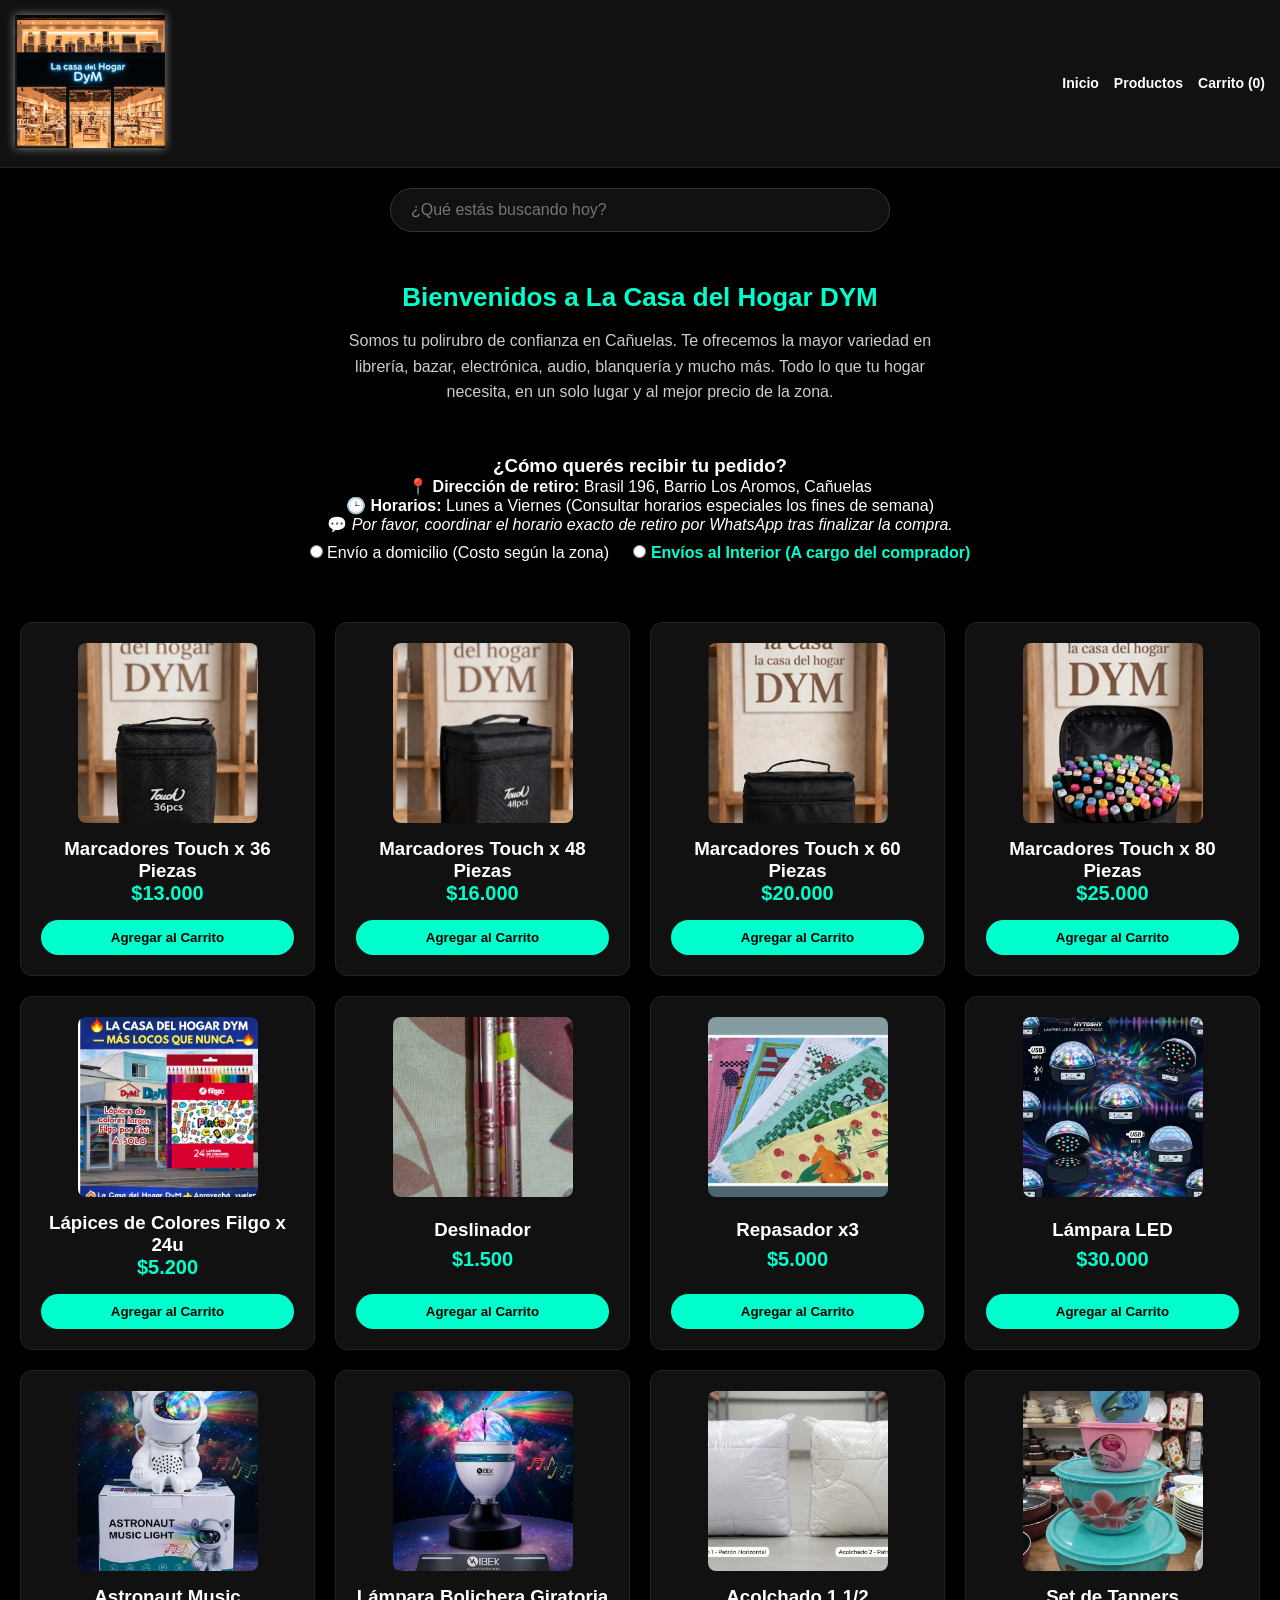
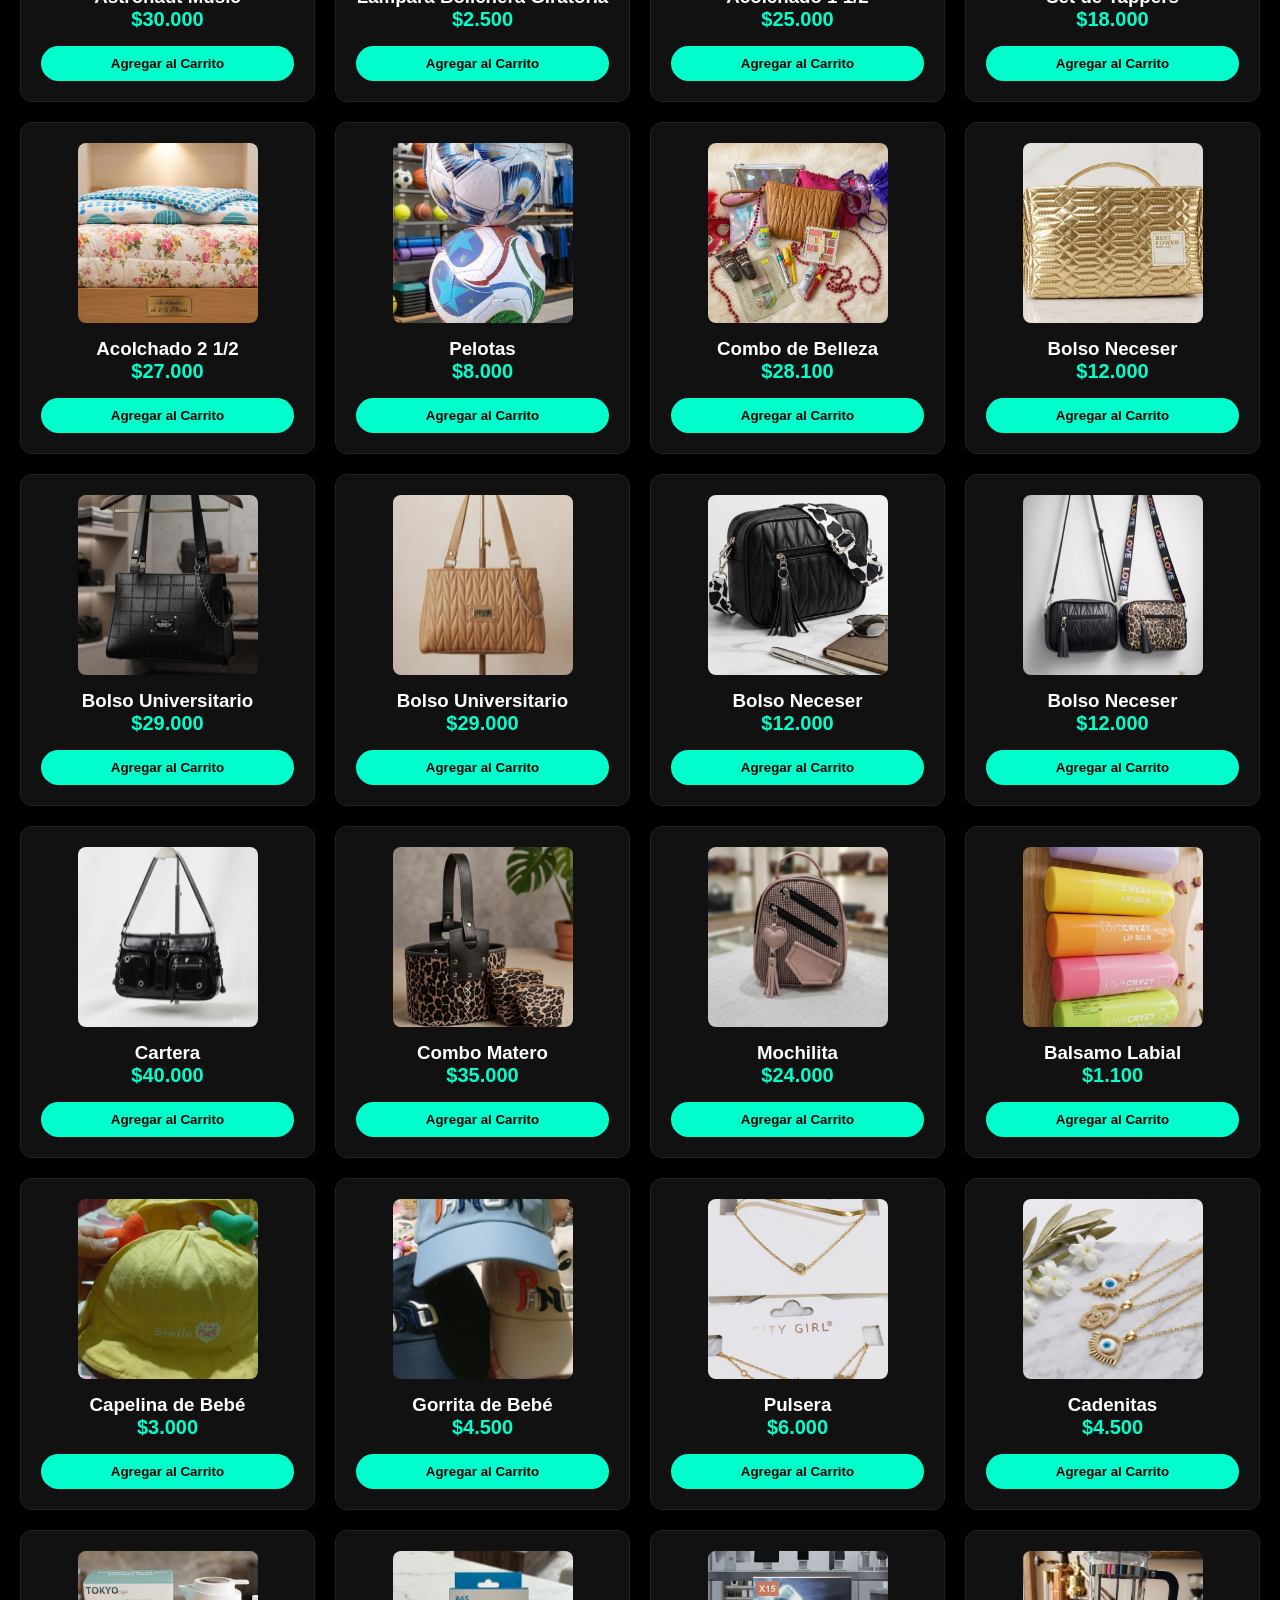
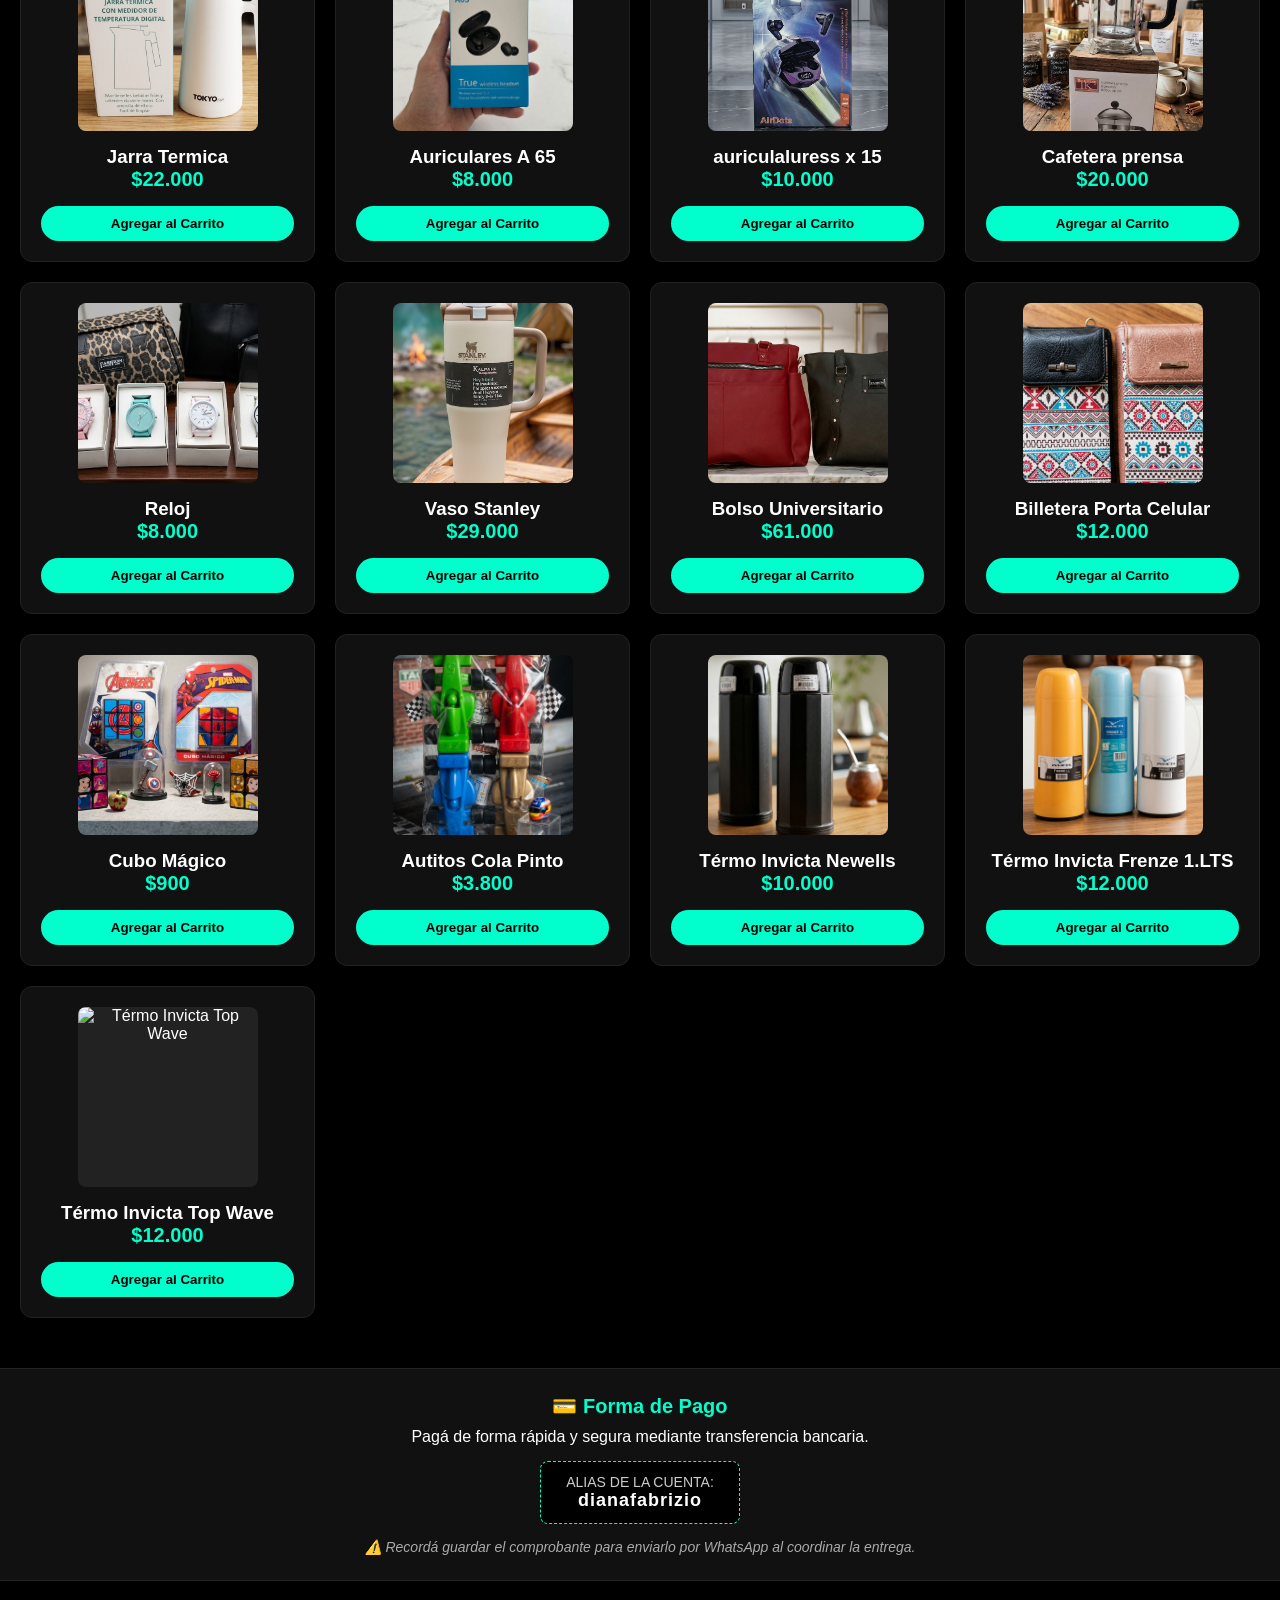
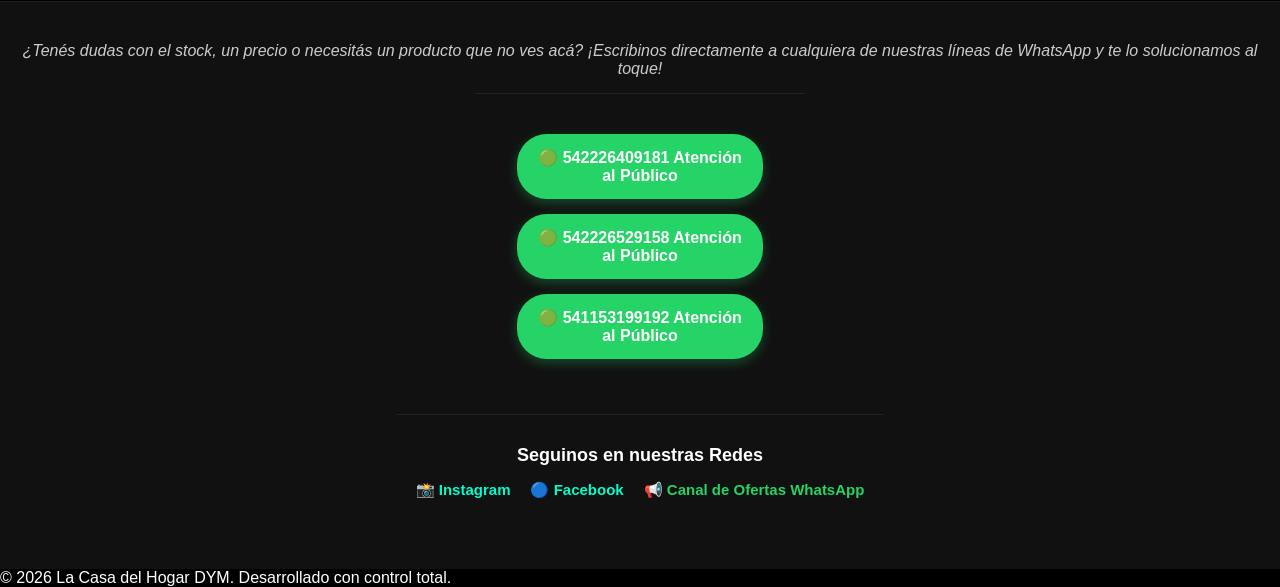
==== index .html @ 1628c21c "Add files via upload" ====
<!DOCTYPE html>
<html lang="es">
<head>
    <meta charset="UTF-8">
    <meta name="viewport" content="width=device-width, initial-scale=1.0">
    <title>La Casa del Hogar DYM - Tienda Oficial</title>
    <link rel="stylesheet" href="styles.css">
</head>
<body>

    <!-- Cabecera de la aplicación -->
    <header class="app-header">
        <div class="logo-container">
            <!-- Tu logo de neón con el nombre del archivo limpio -->
            <img src="logo.png" alt="Logo La Casa del Hogar DYM" class="logo-img">
        </div>
        <nav class="nav-links">
            <a href="#">Inicio</a>
            <a href="#">Productos</a>
            <a href="#" id="carrito-contador">Carrito (0)</a>
        </nav>
    </header>

    <!-- Cuerpo principal de la página -->
    <main class="app-main">
        
        <!-- Sección del Buscador -->
        <section class="search-section">
            <input type="text" placeholder="¿Qué estás buscando hoy?" id="search-input">
        </section>
<!-- SECCIÓN: BIENVENIDA Y DESCRIPCIÓN DEL POLIRUBRO -->
<section class="about-section" style="text-align: center; padding: 30px 20px; background-color: #000;">
    <h1 style="color: #00ffcc; font-size: 26px; margin-bottom: 15px; font-weight: bold;">
        Bienvenidos a La Casa del Hogar DYM
    </h1>
    <p style="color: #cccccc; font-size: 16px; max-width: 600px; margin: 0 auto; line-height: 1.6;">
        Somos tu polirubro de confianza en Cañuelas. Te ofrecemos la mayor variedad en librería, bazar, electrónica, audio, blanquería y mucho más. Todo lo que tu hogar necesita, en un solo lugar y al mejor precio de la zona.
    </p>
</section>

        <!-- Sección de Cómo querés recibir tu pedido (Actualizada para el futuro) -->
<section class="delivery-options" style="text-align: center; color: white; padding: 20px;">
    <h3>¿Cómo querés recibir tu pedido?</h3>
    
  <!-- SECCIÓN DE DATOS DE RETIRO CORREGIDA -->
<p>📍 <strong>Dirección de retiro:</strong> Brasil 196, Barrio Los Aromos, Cañuelas</p>
<p>🕒 <strong>Horarios:</strong> Lunes a Viernes (Consultar horarios especiales los fines de semana)</p>
<p>💬 <em>Por favor, coordinar el horario exacto de retiro por WhatsApp tras finalizar la compra.</em></p>

    
    <label style="margin: 10px; display: inline-block;">
        <input type="radio" name="entrega"> Envío a domicilio (Costo según la zona)
    </label>
    
    <!-- ⚡ EL BOTÓN DE ESCALA NACIONAL QUE PENSASTE HOY ⚡ -->
    <label style="margin: 10px; display: inline-block; color: #00ffcc; font-weight: bold;">
        <input type="radio" name="entrega"> Envíos al Interior (A cargo del comprador)
    </label>
</section>

        <!-- Grilla de Productos (El catálogo real) -->
        <section class="products-grid" id="products-container">
            
<!-- TARJETA 1: MARCADORES TOUCH X 36 -->
<div class="product-card">
     <img  src="img/Libreria/touch 36.png" alt="Marcadores Touch x 36" class="product-img">
     <h3>Marcadores Touch x 36 Piezas</h3>
     <p class="price">$13.000</p>
     <button class="add-to-cart-btn">Agregar al Carrito</button>
  </div>
</div>

<!-- TARJETA 2: MARCADORES TOUCH X 48 -->
<div class="product-card">
     <img src="img/Libreria/touch 48.png" alt="Marcadores Touch x 48" class="product-img">
     <h3>Marcadores Touch x 48 Piezas</h3>
     <p class="price">$16.000</p>
     <button class="add-to-cart-btn">Agregar al Carrito</button>
  </div>
</div>
<!-- TARJETA 3: MARCADORES TOUCH X 60 -->
<div class="product-card">
     <img src="img/Libreria/touch 60.png" alt="Marcadores Touch x 60" class="product-img">
     <h3>Marcadores Touch x 60 Piezas</h3>
     <p class="price">$20.000</p>
     <button class="add-to-cart-btn">Agregar al Carrito</button>
 </div>
</div>

<!-- TARJETA 4: MARCADORES TOUCH X 80 -->
<div class="product-card">
     <img src="img/Libreria/touch 80.png" alt="Marcadores Touch x 80" class="product-img">
     <h3>Marcadores Touch x 80 Piezas</h3>
     <p class="price">$25.000</p>
     <button class="add-to-cart-btn">Agregar al Carrito</button>
  </div>
</div>

<!-- TARJETA 5: LÁPICES FILGO X 24 -->
<div class="product-card">
      <img src="img/Libreria/filgo 24.png" alt="Lápices Filgo x 24" class="product-img">
      <h3>Lápices de Colores Filgo x 24u</h3>
      <p class="price">$5.200</p>
      <button class="add-to-cart-btn">Agregar al Carrito</button>
  </div>
</div>
<!-- TARJETA 6: DESLINIADOR -->
<div class="product-card">
    <img src="img/Cosmetologia/desliniador.png" alt="deslinador" class="product-img">
    <h3>Deslinador</h3>
    <p class="price">$1.500</p>
    <button class="add-to-cart-btn">Agregar al Carrito</button>
</div>
<!-- TARJETA 7: DESLINIADOR -->
 <div class="product-card">
    <img src="img/Blanqueria/repasador.png" alt="repasador x3" class="product-img">
    <h3>Repasador x3</h3>
    <p class="price">$5.000</p>
    <button class="add-to-cart-btn">Agregar al Carrito</button>
</div>
<!-- TARJETA 8: LAMPARA LED -->
<div class="product-card">
    <img src="img/Electronica/lampara led audioritmica.png" alt="Lámpara LED" class="product-img">
    <h3>Lámpara LED</h3>
    <p class="price">$30.000</p>
    <button class="add-to-cart-btn">Agregar al Carrito</button>
</div>
<!-- TARJETA 9: AUSTRONAUT MUSIC-->
 <div class="product-card">
    <img src="img/Electronica/Astronaut music.png" alt="Astronaut music" class="product-img">
     <h3>Astronaut Music</h3>
    <p class="price">$30.000</p>
    <button class="add-to-cart-btn">Agregar al Carrito</button>
</div>
<!-- TARJETA 10: LAMPARA BOLICHERA GIRATORIA-->
 <div class="product-card">
    <img src="img/Electronica/lampara bolichera giratoria.png" alt="Lámpara bolichera giratoria" class="product-img">
     <h3>Lámpara Bolichera Giratoria</h3>
    <p class="price">$2.500</p>
    <button class="add-to-cart-btn">Agregar al Carrito</button>
</div>
<!-- TARJETA 11: ACLCHADO 1 1/2-->
 <div class="product-card">
    <img src="img/Blanqueria/acolchado plaza y media.png" alt="Acolchado Plaza y Media" class="product-img">
     <h3>Acolchado 1 1/2</h3>
    <p class="price">$25.000</p>
    <button class="add-to-cart-btn">Agregar al Carrito</button>
</div>
<!-- TARJETA 12: SET DE TAPPERS-->
 <div class="product-card">
    <img src="img/Bazar/set de tappers.png" alt="Set de Tappers" class="product-img">
     <h3>Set de Tappers</h3>
    <p class="price">$18.000</p>
    <button class="add-to-cart-btn">Agregar al Carrito</button>
</div>
<!-- TARJETA 13: ACLCHADO 2 1/2-->
 <div class="product-card">
    <img src="img/Blanqueria/acolchado dos plaza y media.png" alt="Acolchado Dos Plaza y Media" class="product-img">
     <h3>Acolchado 2 1/2</h3>
    <p class="price">$27.000</p>
    <button class="add-to-cart-btn">Agregar al Carrito</button>
</div>
<!-- TARJETA 14: PELOTAS-->
 <div class="product-card">
    <img src="img/Deportes/pelotas.png" alt="Pelotas" class="product-img">
     <h3>Pelotas</h3>
    <p class="price">$8.000</p>
    <button class="add-to-cart-btn">Agregar al Carrito</button>
</div>
<!-- TARJETA 15: COMBO DE BELLEZA -->
<div class="product-card">
    <img src="img/Marroquineria/COMBO DE BELLEZA.png" alt="Combo de Belleza x11" class="product-img" title="Incluye: Un neceser a elección, una base, una paleta, un labial, un rímel, un delineador, un bálsamo, una mascarilla, un iluminador, un arqueador y una esponja">
    <h3>Combo de Belleza</h3>
    <p class="price">$28.100</p>
    <button class="add-to-cart-btn">Agregar al Carrito</button>
</div>

<!-- TARJETA 16: BOLSO NECESER-->
 <div class="product-card">
    <img src="img/Marroquineria/bolso neceser.png" alt="Bolso Neceser" class="product-img">
     <h3>Bolso Neceser</h3>
    <p class="price">$12.000</p>
    <button class="add-to-cart-btn">Agregar al Carrito</button>
</div>
<!-- TARJETA 17: BOLSO UNIVERSITARIO-->
 <div class="product-card">
    <img src="img/Marroquineria/bolso universitario.png" alt="Bolso Universitario" class="product-img">
     <h3>Bolso Universitario</h3>
    <p class="price">$29.000</p>
    <button class="add-to-cart-btn">Agregar al Carrito</button>
</div>
<!-- TARJETA 18: BOLSO UNIVERSITARIO-->
 <div class="product-card">
    <img src="img/Marroquineria/bolso universitario (2).png" alt="Bolso Universitario" class="product-img">
     <h3>Bolso Universitario</h3>
    <p class="price">$29.000</p>
    <button class="add-to-cart-btn">Agregar al Carrito</button>
</div>
<!-- TARJETA 19: BOLSO -->
 <div class="product-card">
    <img src="img/Marroquineria/bolso.png" alt="Bolso Neceser" class="product-img">
     <h3>Bolso Neceser</h3>
    <p class="price">$12.000</p>
    <button class="add-to-cart-btn">Agregar al Carrito</button>
</div>
<!-- TARJETA 20: BOLSO NECESER-->
 <div class="product-card">
    <img src="img/Marroquineria/bolsos neceser.png" alt="Bolso Neceser" class="product-img">
     <h3>Bolso Neceser</h3>
    <p class="price">$12.000</p>
    <button class="add-to-cart-btn">Agregar al Carrito</button>
</div>
<!-- TARJETA 21: CARTERA -->
 <div class="product-card">
    <img src="img/Marroquineria/cartera.png" alt="Cartera" class="product-img">
     <h3>Cartera</h3>
    <p class="price">$40.000</p>
    <button class="add-to-cart-btn">Agregar al Carrito</button>
</div>
<!-- TARJETA 22: COMBO MATERO -->
 <div class="product-card">
    <img src="img/Marroquineria/combo matero.png" alt="Combo Matero" class="product-img">
     <h3>Combo Matero</h3>
    <p class="price">$35.000</p>
    <button class="add-to-cart-btn">Agregar al Carrito</button>
</div>
<!-- TARJETA 23: mochilita-->
 <div class="product-card">
    <img src="img/Marroquineria/mochilitas.png" alt="Mochilita" class="product-img">
     <h3>Mochilita</h3>
    <p class="price">$24.000</p>
    <button class="add-to-cart-btn">Agregar al Carrito</button>
</div>
<!-- TARJETA 24: BALSAMO LABIAL-->
 <div class="product-card">
    <img src="img/Cosmetologia/balsamo labial.jpg" alt="Balsamo Labial" class="product-img">
     <h3>Balsamo Labial</h3>
    <p class="price">$1.100</p>
    <button class="add-to-cart-btn">Agregar al Carrito</button>
</div>
<!-- TARJETA 25: CAPELINA DE BEBE-->
 <div class="product-card">
    <img src="img/Gorros/capelina de bebe.png" alt="Capelina de Bebé" class="product-img">
     <h3>Capelina de Bebé</h3>
    <p class="price">$3.000</p>
    <button class="add-to-cart-btn">Agregar al Carrito</button>
</div>
<!-- TARJETA 26: GORRITA DE BEBE-->
 <div class="product-card">
    <img src="img/Gorros/gorrita de bebe.png" alt="Gorrita de Bebé" class="product-img">
     <h3>Gorrita de Bebé</h3>
    <p class="price">$4.500</p>
    <button class="add-to-cart-btn">Agregar al Carrito</button>
</div>
<!-- TARJETA 27: pulsera-->
 <div class="product-card">
    <img src="img/Billuteri/pulsera.png" alt="Pulsera" class="product-img">
     <h3>Pulsera</h3>
    <p class="price">$6.000</p>
    <button class="add-to-cart-btn">Agregar al Carrito</button>
</div>
<!-- TARJETA 28: CADENITAS-->
 <div class="product-card">
    <img src="img/Billuteri/cadenitas.png" alt="Cadenitas" class="product-img">
     <h3>Cadenitas</h3>
    <p class="price">$4.500</p>
    <button class="add-to-cart-btn">Agregar al Carrito</button>
</div>
<!-- TARJETA 29: JARRA TERMICA-->
 <div class="product-card">
    <img src="img/Eñectrodomestico/jarra termica.png" alt="Jarra termica" class="product-img">
     <h3>Jarra Termica</h3>
    <p class="price">$22.000</p>
    <button class="add-to-cart-btn">Agregar al Carrito</button>
</div>
<!-- TARJETA 30: AURICULARES A65-->
 <div class="product-card">
    <img src="img/Audio/auriculares A 65.png" alt="Auriculares A 65" class="product-img">
     <h3>Auriculares A 65</h3>
    <p class="price">$8.000</p>
    <button class="add-to-cart-btn">Agregar al Carrito</button>
</div>
 <!-- TARJETA 31: auriculares x 15-->
 <div class="product-card">
    <img src="img/Audio/auriculares x 15.png" alt="Auriculares x 15" class="product-img">
     <h3>auriculaluress x 15</h3>
    <p class="price">$10.000</p>
    <button class="add-to-cart-btn">Agregar al Carrito</button>
</div>
<!-- TARJETA 32: cafetera prensa-->
 <div class="product-card">
    <img src="img/Eñectrodomestico/cafetera prensa.png" alt="Cafetera prensa" class="product-img">
     <h3>Cafetera prensa</h3>
    <p class="price">$20.000</p>
    <button class="add-to-cart-btn">Agregar al Carrito</button>
</div>
<!-- TARJETA 33: reloj-->
 <div class="product-card">
    <img src="img/Billuteri/reloj.png" alt="Reloj" class="product-img">
     <h3>Reloj</h3>
    <p class="price">$8.000</p>
    <button class="add-to-cart-btn">Agregar al Carrito</button>
</div>
<!-- TARJETA 34: vaso stanley -->
 <div class="product-card">
    <img src="img/Bazar/vaso stanley.png" alt="Vaso Stanley" class="product-img">
     <h3>Vaso Stanley</h3>
    <p class="price">$29.000</p>
    <button class="add-to-cart-btn">Agregar al Carrito</button>
</div>
<!-- TARJETA 35: BOLSO UNIVERSITARIO -->
 <div class="product-card">
    <img src="img/Marroquineria/bolso.universitario.png" alt="Bolso Universitario" class="product-img">
     <h3>Bolso Universitario</h3>
    <p class="price">$61.000</p>
    <button class="add-to-cart-btn">Agregar al Carrito</button>
</div>
<!-- TARJETA 36: BILLETERA PORTA CELULAR -->
 <div class="product-card">
    <img src="img/Marroquineria/billetera porta celular.png" alt="Billetera Porta Celular" class="product-img">
     <h3>Billetera Porta Celular</h3>
    <p class="price">$12.000</p>
    <button class="add-to-cart-btn">Agregar al Carrito</button>
</div>
<!-- TARJETA 37 : CUBO MAGICO -->
 <div class="product-card">
    <img src="img/Juguetes/cubo magico.png" alt="Cubo Mágico" class="product-img">
     <h3>Cubo Mágico</h3>
    <p class="price">$900</p>
    <button class="add-to-cart-btn">Agregar al Carrito</button>
</div>
<!-- TARJETA 38 : AUTITOS COLA PINTO-->
 <div class="product-card">
    <img src="img/Juguetes/autitos cola pinto.png" alt="Autitos Cola Pinto" class="product-img">
     <h3>Autitos Cola Pinto</h3>
    <p class="price">$3.800</p>
    <button class="add-to-cart-btn">Agregar al Carrito</button>
</div>
<!-- TARJETA 39 : OFERTON TERMO INVICTA NEWELLS-->
 <div class="product-card">
    <img src="img/Bazar/ofertón termo Invicta newells.png" alt="Térmo Invicta Newells" class="product-img">
     <h3>Térmo Invicta Newells</h3>
    <p class="price">$10.000</p>
    <button class="add-to-cart-btn">Agregar al Carrito</button>
</div>
<!-- TARJETA 40 : TERMO INVICTA FRENZE 1.LTS-->
 <div class="product-card">
    <img src="img/Bazar/Termo Invicta firenze 1.lts.png" alt="Térmo Invicta Frenze 1.LTS" class="product-img">
     <h3>Térmo Invicta Frenze 1.LTS</h3>
    <p class="price">$12.000</p>
    <button class="add-to-cart-btn">Agregar al Carrito</button>
</div>
<!-- TARJETA 41 : TERMO INVICTA TOP WAVE-->
 <div class="product-card">
    <img src="img/Bazar/termo invicta top wave.png" alt="Térmo Invicta Top Wave" class="product-img">
     <h3>Térmo Invicta Top Wave</h3>
    <p class="price">$12.000</p>
    <button class="add-to-cart-btn">Agregar al Carrito</button>
</div>
     </section>
        <!-- SECCIÓN DE FORMA DE PAGO: ALIAS BANCARIO -->
<section class="payment-info" style="text-align: center; padding: 25px 20px; background-color: #111; border-top: 1px solid #222; border-bottom: 1px solid #222; margin: 20px 0;">
    <h3 style="color: #00ffcc; font-size: 20px; margin-bottom: 10px; font-weight: bold;">💳 Forma de Pago</h3>
    <p style="color: #ffffff; font-size: 16px; margin: 5px 0;">
        Pagá de forma rápida y segura mediante transferencia bancaria.
    </p>
    <div style="background-color: #000; display: inline-block; padding: 12px 25px; border-radius: 8px; border: 1px dashed #00ffcc; margin: 10px 0;">
        <span style="color: #cccccc; font-size: 14px; display: block; text-transform: uppercase;">Alias de la cuenta:</span>
        <strong style="color: #ffffff; font-size: 18px; letter-spacing: 1px;">dianafabrizio</strong>
    </div>
    <p style="color: #aaaaaa; font-size: 14px; margin-top: 5px; font-style: italic;">
        ⚠️ Recordá guardar el comprobante para enviarlo por WhatsApp al coordinar la entrega.
    </p>
</section>


        <!-- Sección de Atención al Público (Tus 3 enlaces de WhatsApp conectados) -->
         <section class="whatsapp-section">
    
    <!-- ⚡ EL CARTEL DE CONSULTAS QUE PENSASTE VOS ⚡ -->
    <p style="color: #cccccc; text-align: center; margin-bottom: 15px; font-style: italic;">
        ¿Tenés dudas con el stock, un precio o necesitás un producto que no ves acá? ¡Escribinos directamente a cualquiera de nuestras líneas de WhatsApp y te lo solucionamos al toque!
    </p>
    <div class="whatsapp-buttons">

        <section class="whatsapp-section">
           
            <div class="whatsapp-buttons">
                <!-- Enlace de ejemplo, cambiale los números por los reales de ella -->
                <a href="https://wa.me/5492226409181" target="_blank" class="btn-whatsapp">🟢 542226409181 Atención al Público</a>
                <a href="https://wa.me/5492226529158" target="_blank" class="btn-whatsapp">🟢 542226529158 Atención al Público</a>
                <a href="https://wa.me/5491153199192" target="_blank" class="btn-whatsapp">🟢 541153199192 Atención al Público</a>
            </div>
        </section>
<!-- SECCIÓN: REDES SOCIALES Y CANAL OFICIAL -->
<section class="social-section" style="text-align: center; padding: 30px 20px; background-color: #111; border-top: 1px solid #222;">
    <h3 style="color: #ffffff; font-size: 18px; margin-bottom: 15px;">Seguinos en nuestras Redes</h3>
    <div class="social-links" style="display: flex; justify-content: center; gap: 20px; flex-wrap: wrap;">
        
        <!-- Instagram -->
        <a href="https://instagram.com" target="_blank" style="color: #00ffcc; text-decoration: none; font-weight: bold; font-size: 15px;">
            📸 Instagram
        </a>
        
        <!-- Facebook -->
        <a href="https://facebook.com" target="_blank" style="color: #00ffcc; text-decoration: none; font-weight: bold; font-size: 15px;">
            🔵 Facebook
        </a>
        
        <!-- Canal de WhatsApp -->
        <a href="https://whatsapp.com/channel/0029Vb6CkwQ3rZZhwAkb0b1h" target="_blank" style="color: #25D366; text-decoration: none; font-weight: bold; font-size: 15px;">
            📢 Canal de Ofertas WhatsApp
        </a>
        
    </div>
</section>

    </main>

    <!-- Pie de página -->
    <footer class="app-footer">
        <p>&copy; 2026 La Casa del Hogar DYM. Desarrollado con control total.</p>
    </footer>

    <!-- Tu cable de lógica en JavaScript -->
   <script src="app.js"></script>
     <!-- 🛒 VENTANA FLOTANTE DEL CARRITO (CONECTADA CON TUS 3 VENDEDORAS) -->
<div id="modal-carrito" style="display: none; position: fixed; top: 0; right: 0; width: 100%; max-width: 400px; height: 100%; background: #111; border-left: 2px solid #00ffcc; z-index: 10000; box-shadow: -5px 0 15px rgba(0,0,0,0.5); flex-direction: column; padding: 20px; color: white; overflow-y: auto;">
    
    <div style="display: flex; justify-content: space-between; align-items: center; border-bottom: 1px solid #333; padding-bottom: 10px; margin-bottom: 15px;">
        <h3 style="margin: 0; color: #00ffcc; font-size: 20px;">Tu Carrito</h3>
        <span onclick="cerrarCarrito()" style="cursor: pointer; font-size: 24px; color: #999;">&times;</span>
    </div>

    <!-- Lista de productos cargados -->
    <div id="carrito-items" style="flex: 1; overflow-y: auto; margin-bottom: 15px;">
        <p id="carrito-vacio" style="text-align: center; color: #666; margin-top: 30px;">Tu carrito está vacío.</p>
    </div>

    <!-- Total en efectivo y los 3 enlaces directos de Seba -->
    <div style="border-top: 1px solid #333; padding-top: 15px;">
        <div style="display: flex; justify-content: space-between; font-weight: bold; font-size: 18px; margin-bottom: 15px;">
            <span>Total:</span>
            <span id="carrito-total" style="color: #00ffcc;">$0</span>
        </div>

        <p style="text-align: center; color: #999; margin: 10px 0 5px 0; font-size: 14px;">¿Con quién estás haciendo el pedido?</p>
        
        <button onclick="enviarVendedora1(5492226409118)" class="btn-whatsapp" style="width: 100%; background: #00ffcc; color: #000; border: none; padding: 10px; font-weight: bold; font-size: 14px; border-radius: 5px; cursor: pointer; margin-bottom: 8px;">🙋‍♀️ Enviar pedido a Vendedora 1</button>
        <button onclick="enviarVendedora2(5492226529158)" class="btn-whatsapp" style="width: 100%; background: #00ffcc; color: #000; border: none; padding: 10px; font-weight: bold; font-size: 14px; border-radius: 5px; cursor: pointer; margin-bottom: 8px;">🙋‍♀️ Enviar pedido a Vendedora 2</button>
        <button onclick="enviarVendedora3(5491153199192)" class="btn-whatsapp" style="width: 100%; background: #00ffcc; color: #000; border: none; padding: 10px; font-weight: bold; font-size: 14px; border-radius: 5px; cursor: pointer;">🙋‍♀️ Enviar pedido a Vendedora 3</button>
    </div>
</div>


    
</body>
</html>
---- styles.css ----
/* ==========================================
   1. RESET GENERAL (Unos y Ceros)
   ========================================== */
* {
    margin: 0;
    padding: 0;
    box-sizing: border-box;
    font-family: Arial, sans-serif;
}

body {
    background-color: #000000; /* Fondo negro de búnker para toda la web */
    color: #ffffff;
}

/* ==========================================
   2. CABECERA (Barra de Navegación Móvil)
   ========================================== */
.app-header {
    background-color: #111111;
    color: #ffffff;
    display: flex;
    justify-content: space-between;
    align-items: center;
    padding: 15px;
    position: sticky;
    top: 0;
    z-index: 100;
    border-bottom: 1px solid #222;
}

.nav-links {
    display: flex;
    gap: 15px;
}

.nav-links a {
    color: #ffffff;
    text-decoration: none;
    font-weight: bold;
    font-size: 14px;
}

/* Ajuste del tamaño del logo de neón */
.logo-img {
    width: 150px; /* Tamaño de 150px que te gusta */
    height: auto;
    object-fit: contain;
    filter: drop-shadow(0 0 5px rgba(255,255,255,0.5)); /* Efecto neón sutil */
     animation: zoomPulsante 4s ease-in-out infinite;
    transition: transform 0.3s ease;
}
.logo-img:hover {
    transform: scale(1.15) rotate(2deg); /* Se agranda un toque más y gira sutilmente */
    filter: drop-shadow(0 0 12px #00ffcc); /* El neón se enciende en verde brillante */
    cursor: pointer;
}
    @keyframes zoomPulsante {
    0% {
        transform: scale(1); /* Tamaño normal */
    }
    50% {
        transform: scale(1.08); /* Hace un zoom suave hacia adelante */
    }
    100% {
        transform: scale(1); /* Vuelve al tamaño original */
    }
}
/* ==========================================
   3. SECCIONES GENERALES (Buscador e Info)
   ========================================== */
.search-section {
    padding: 20px;
    text-align: center;
    background-color: #000000;
}

#search-input {
    width: 90%;
    max-width: 500px;
    padding: 12px 20px;
    border-radius: 25px;
    border: 1px solid #333;
    background-color: #111111;
    color: white;
    font-size: 16px;
}

.shipping-info {
    text-align: center;
    padding: 10px;
    background-color: #111111;
    color: #00ffcc;
    font-size: 14px;
    font-weight: bold;
}

/* ==========================================
   4. GRILLA DE PRODUCTOS (Catálogo Adaptable)
   ========================================== */
.products-grid {
    display: grid;
    /* Se acomodan en filas y columnas automáticas según el tamaño de la pantalla */
    grid-template-columns: repeat(auto-fit, minmax(240px, 1fr));
    gap: 20px;
    padding: 30px 20px;
    background-color: #000000;
    perspective: 1000px; 
}

.product-card {
    background-color: #111111; /* Fondo oscuro para que resalte el texto */
    border: 1px solid #222;
    border-radius: 12px;
    padding: 20px;
    text-align: center;
    display: flex;
    flex-direction: column;
    justify-content: space-between;
    align-items: center;
    box-shadow: 0 4px 15px rgba(0,0,0,0.5);
     transform-style: preserve-3d; /* Le avisa a Windows que este objeto maneja volumen */
    transition: transform 0.6s cubic-bezier(0.4, 0, 0.2, 1);
}

.product-img {
    width: 100%;
    max-width: 180px;
    height: 180px;
    object-fit: cover; /* Evita que las fotos se deformen */
    border-radius: 8px;
    background-color: #222; /* Fondo gris grisáceo mientras no carga la foto */
    margin-bottom: 15px;
}

.product-info h3 {
    color: #ffffff;
    font-size: 16px;
    margin-bottom: 10px;
    min-height: 40px; /* Mantiene los títulos alineados */
}

.price {
    color: #00ffcc; /* Color verde neón para destacar el precio */
    font-size: 20px;
    font-weight: bold;
    margin-bottom: 15px;
}

.add-to-cart-btn {
    background-color: #00ffcc;
    color: #000000;
    border: none;
    padding: 10px 20px;
    border-radius: 20px;
    font-weight: bold;
    cursor: pointer;
    width: 100%;
    transition: transform 0.2s, background-color 0.2s;
}

.add-to-cart-btn:hover {
    transform: scale(1.03);
    background-color: #00d4b0;
}

/* ==========================================
   5. SECCIÓN BOTONES DE WHATSAPP
   ========================================== */
.whatsapp-section {
    background-color: #111111;
    text-align: center;
    padding: 40px 20px;
    border-top: 1px solid #222;
}

.whatsapp-section h2 {
    color: #ffffff;
    margin-bottom: 25px;
    font-size: 22px;
}

.whatsapp-buttons {
    display: flex;
    flex-direction: column;
    align-items: center;
    gap: 15px;
}

.btn-whatsapp {
    display: flex;
    justify-content: center;
    align-items: center;
    width: 85%;
    max-width: 290px;
    background-color: #25D366; /* Verde oficial de WhatsApp */
    color: white;
    text-decoration: none;
    padding: 14px;
    border-radius: 30px;
    font-weight: bold;
    font-size: 16px;
    box-shadow: 0 4px 12px rgba(37, 211, 102, 0.3);
    transition: transform 0.2s, background-color 0.2s;
}

.btn-whatsapp:hover {
    transform: scale(1.05);
    background-color: #20ba5a; /* Un verde un toque más oscuro al pasar el mouse */
}
.product-card:hover {
    transform: rotateY(15deg) translateZ(10px); /* La tarjeta gira hacia adelante con volumen */
    box-shadow: 0 10px 25px rgba(0, 255, 204, 0.2); /* Sombra neón tridimensional */
}
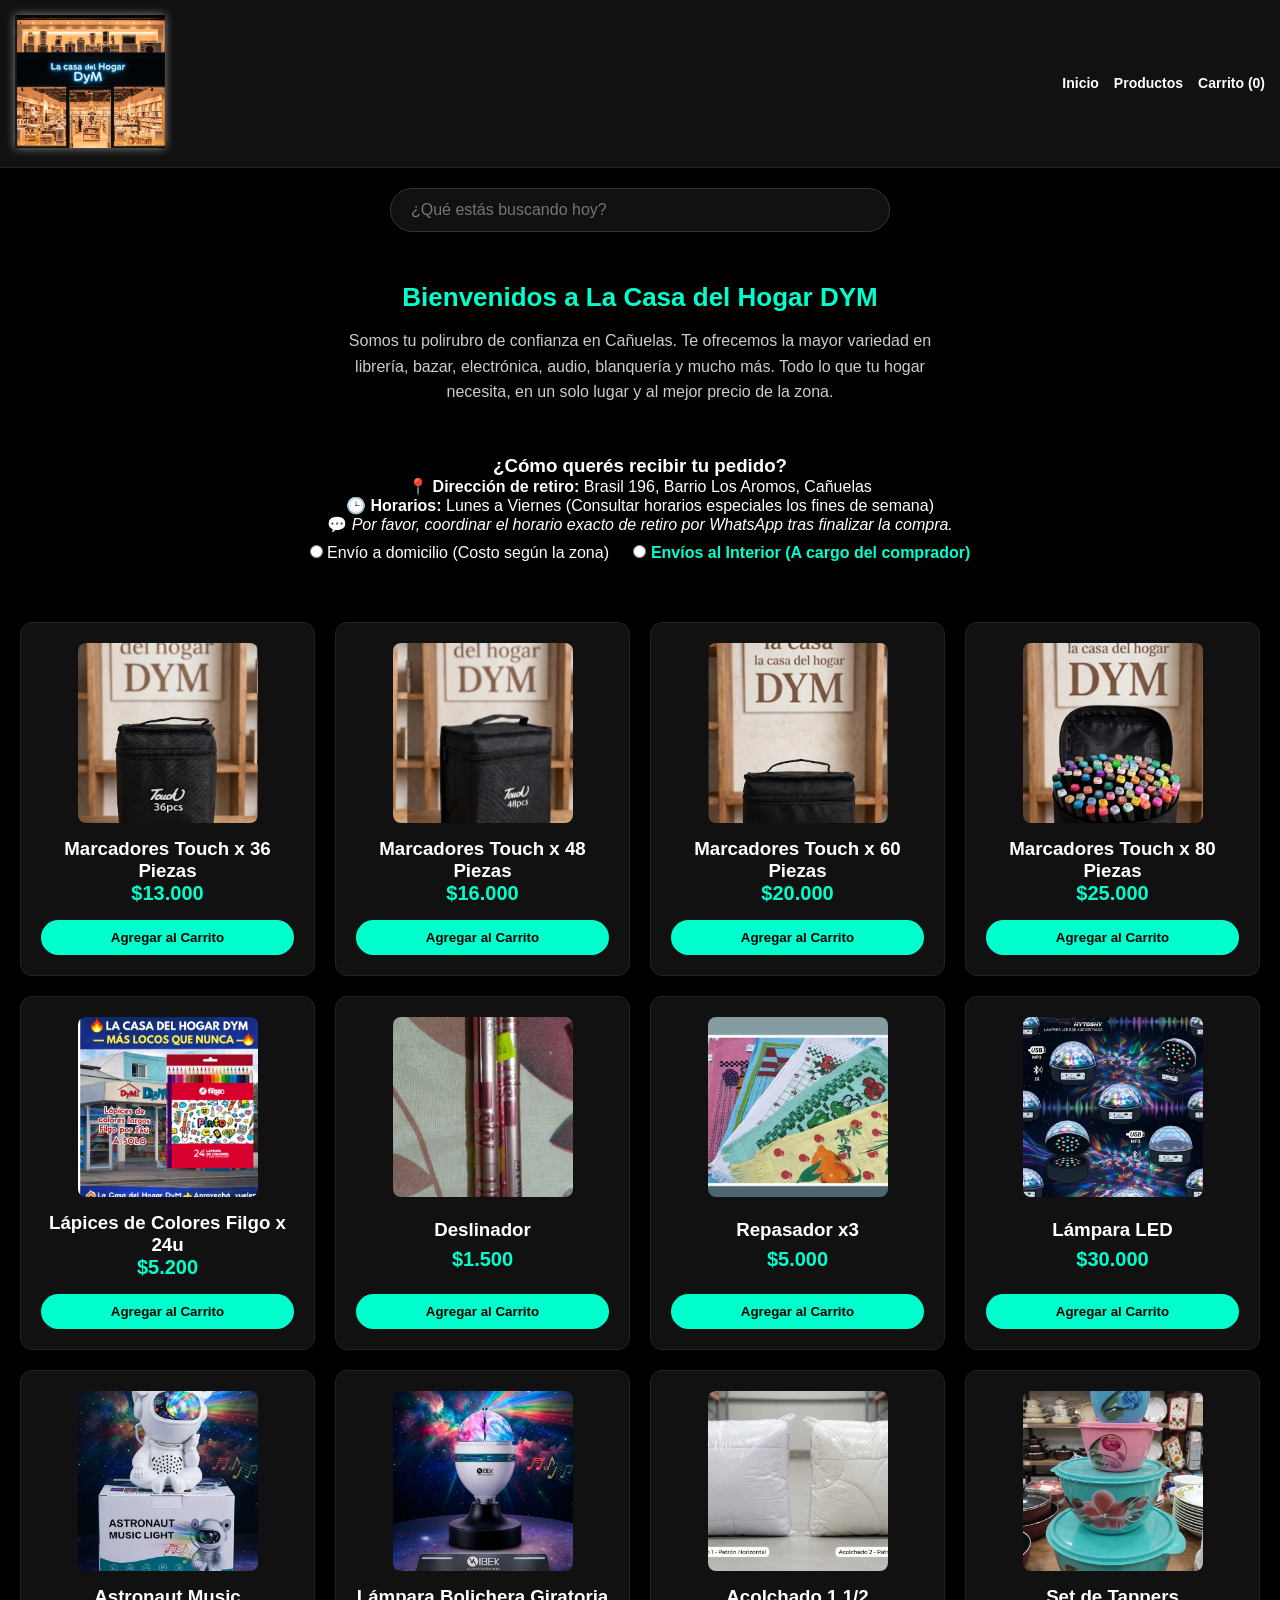
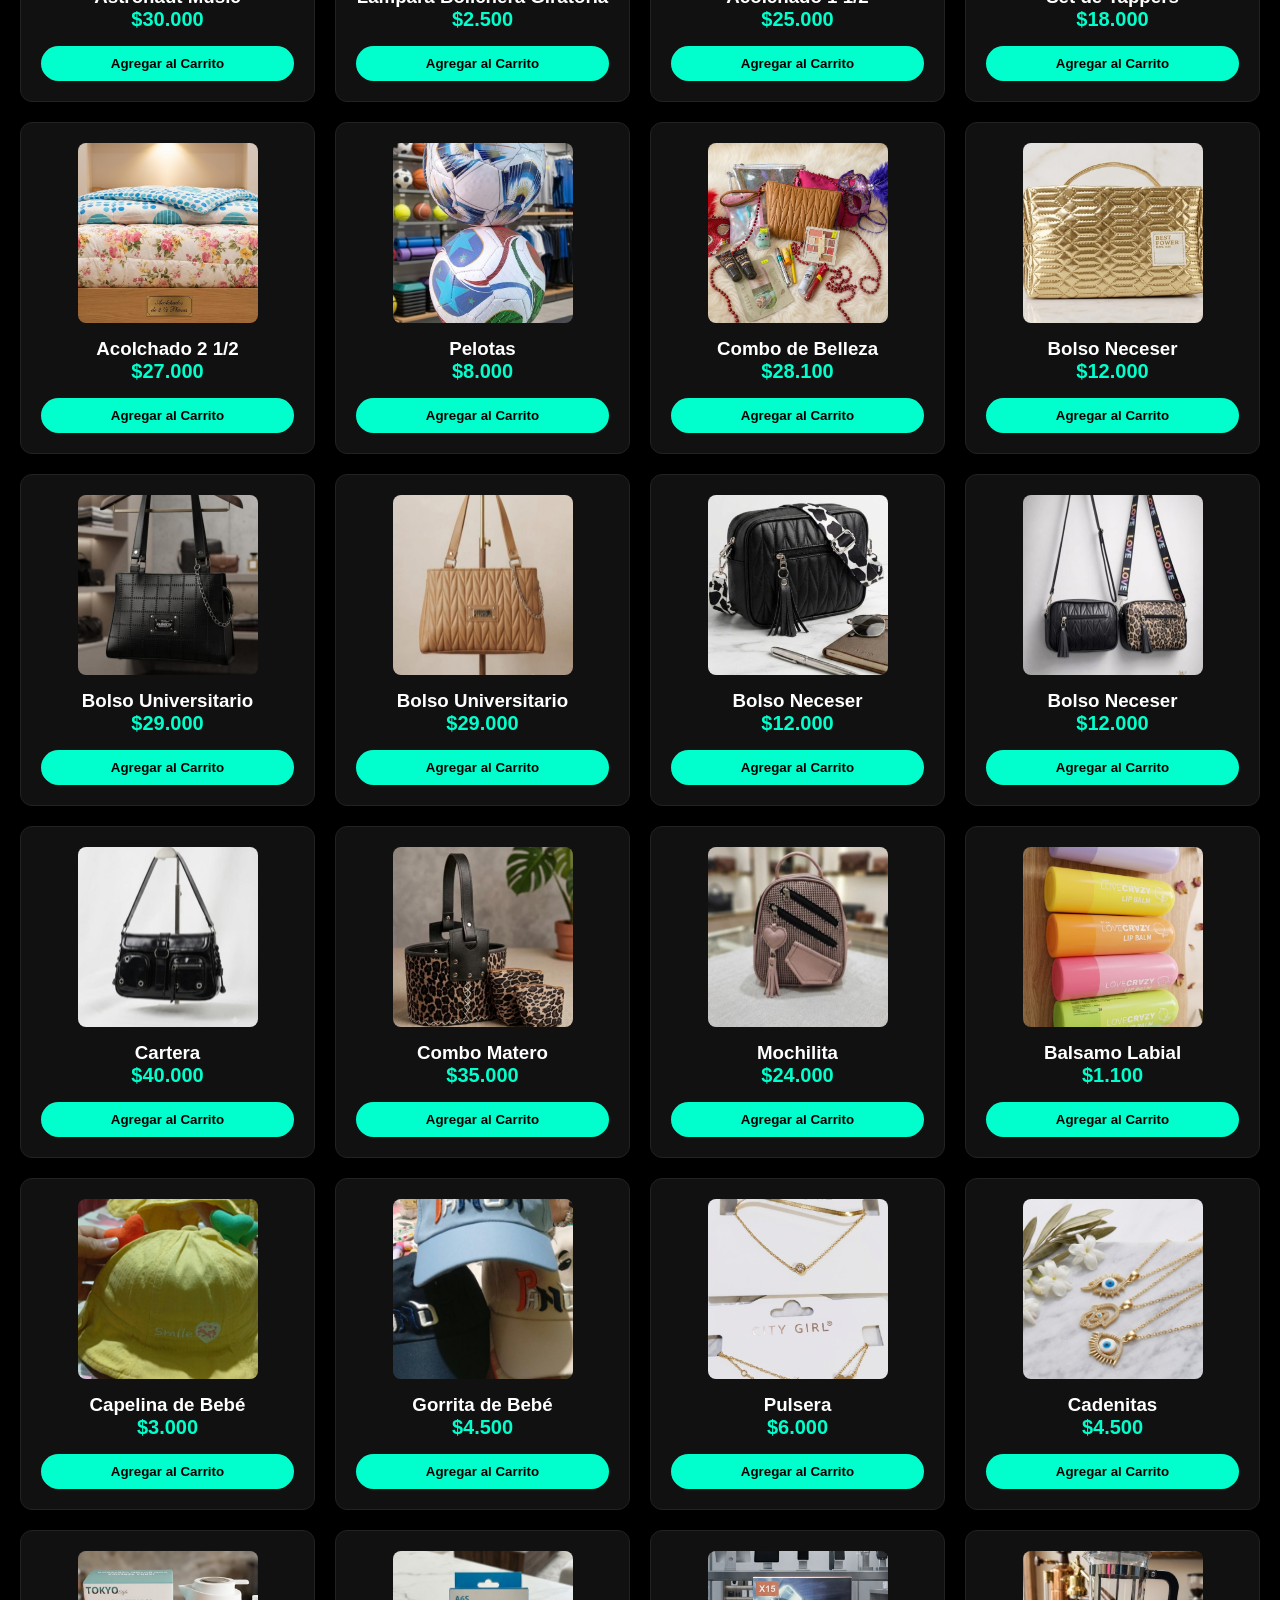
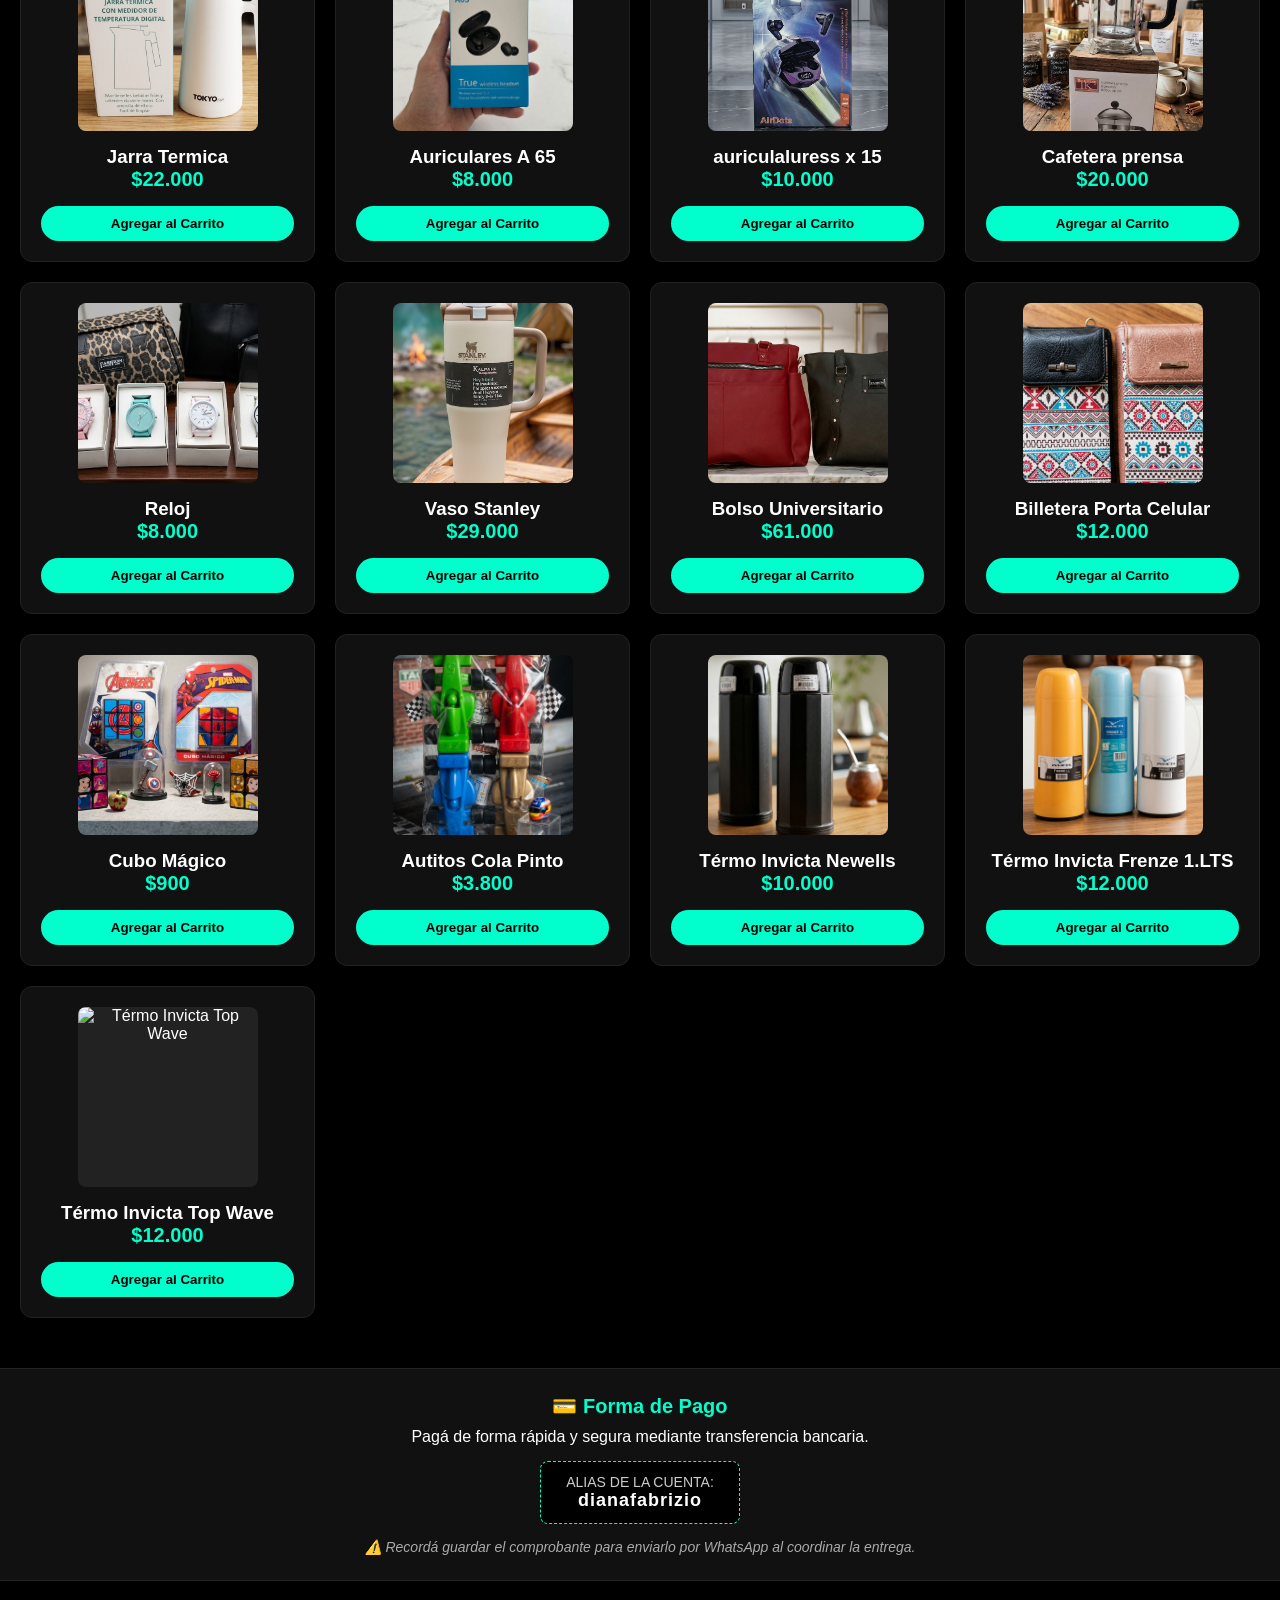
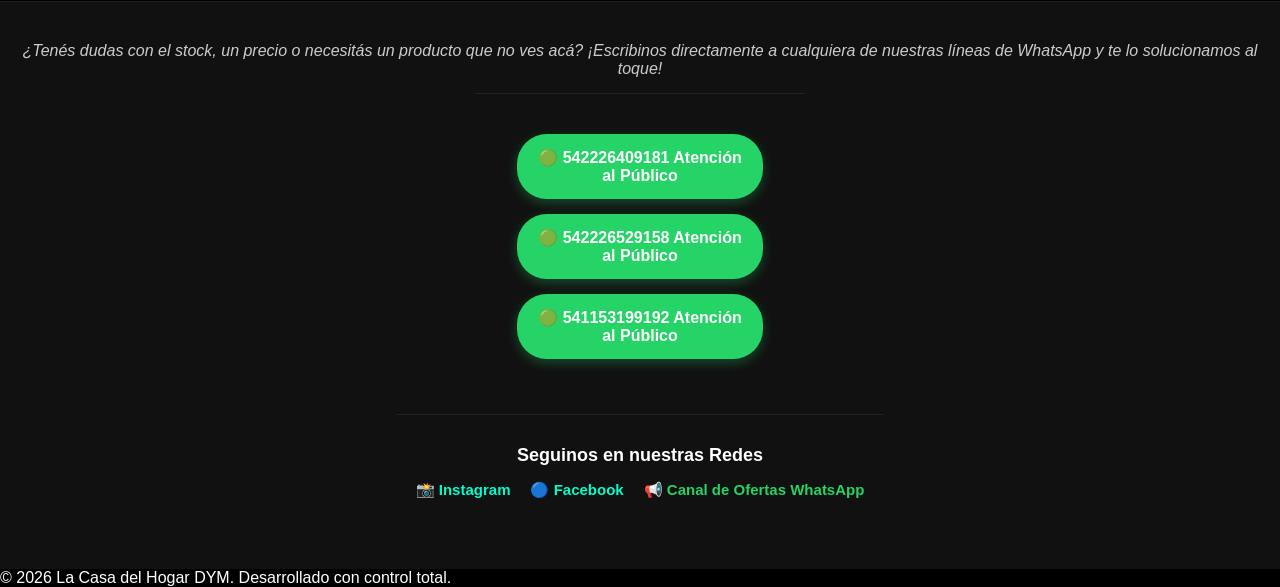
==== commit 4ae36e57: "Add files via upload" ====
--- a/index .html
+++ b/index .html
@@ -423,7 +423,7 @@
     </footer>
 
     <!-- Tu cable de lógica en JavaScript -->
-   <script src="app.js"></script>
+   <script src="/js/app.js"></script>
      <!-- 🛒 VENTANA FLOTANTE DEL CARRITO (CONECTADA CON TUS 3 VENDEDORAS) -->
 <div id="modal-carrito" style="display: none; position: fixed; top: 0; right: 0; width: 100%; max-width: 400px; height: 100%; background: #111; border-left: 2px solid #00ffcc; z-index: 10000; box-shadow: -5px 0 15px rgba(0,0,0,0.5); flex-direction: column; padding: 20px; color: white; overflow-y: auto;">
     
